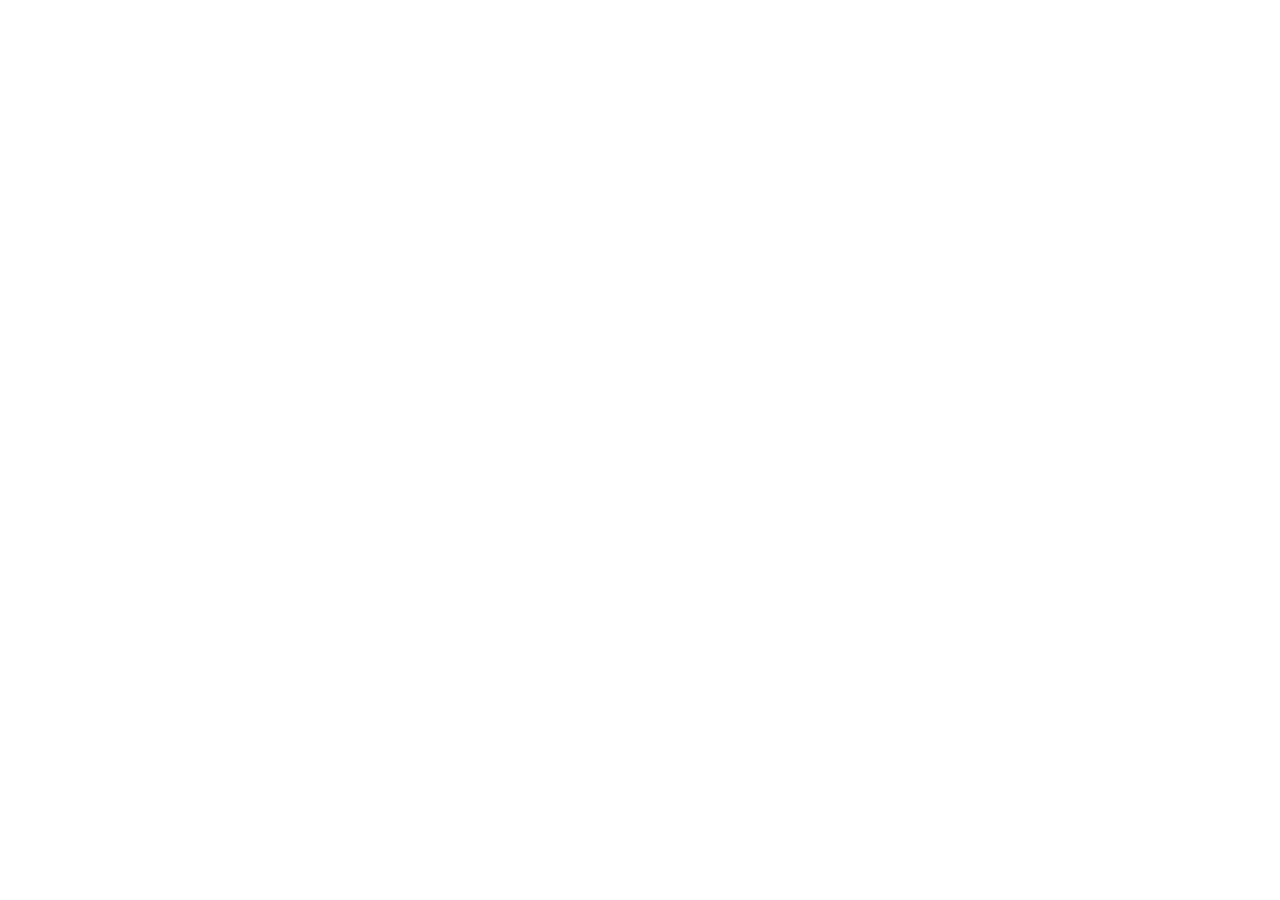
==== blog.html @ 16a59f58 "blog page added" ====
<!DOCTYPE html>
<html lang="en">
<head>
    <meta charset="UTF-8">
    <meta http-equiv="X-UA-Compatible" content="IE=edge">
    <meta name="viewport" content="width=device-width, initial-scale=1.0">
    <title>Speed Monster Blog</title>
</head>
<body>
    
</body>
</html>
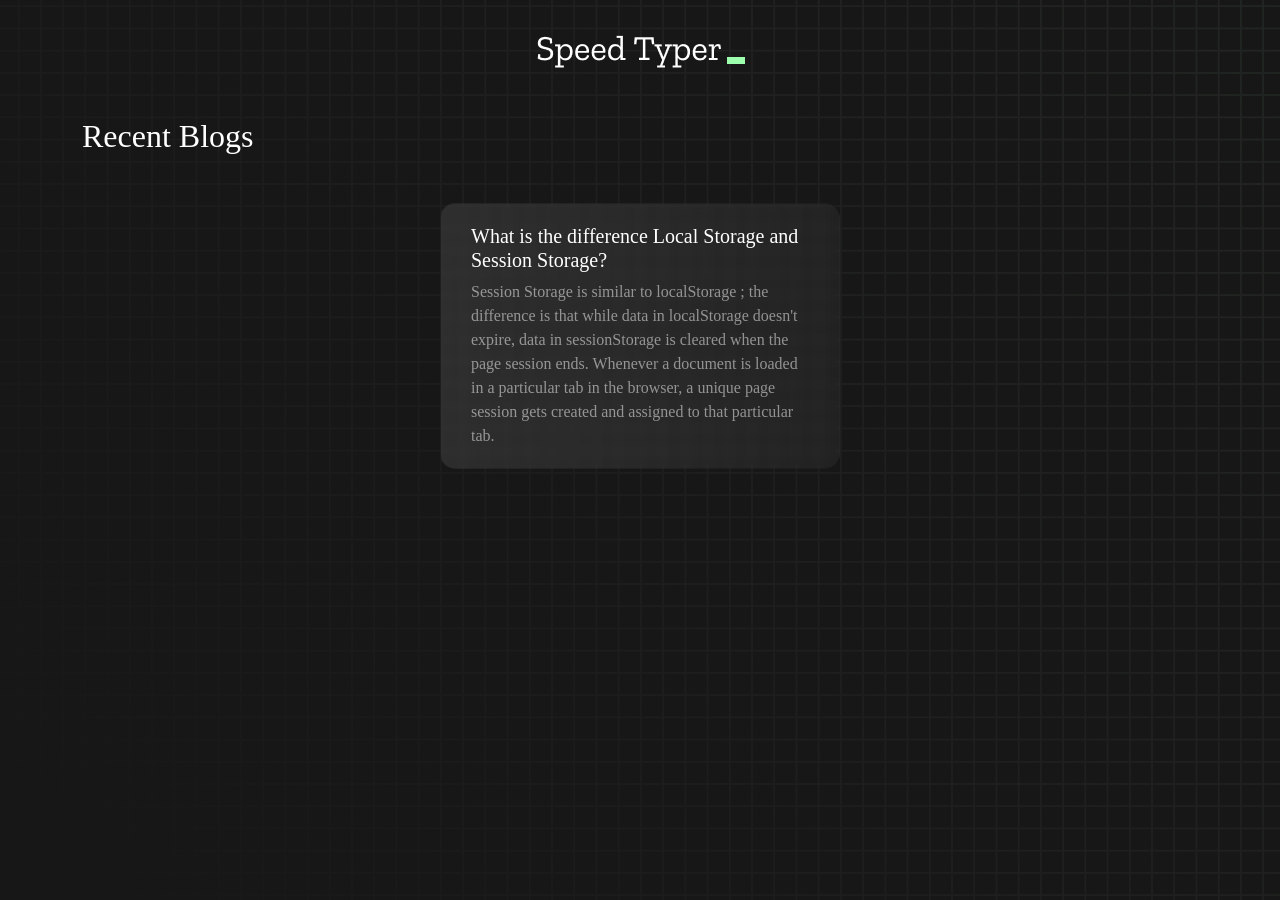
==== commit 51a86a6e: "single card  added" ====
--- a/blog.html
+++ b/blog.html
@@ -5,8 +5,26 @@
     <meta http-equiv="X-UA-Compatible" content="IE=edge">
     <meta name="viewport" content="width=device-width, initial-scale=1.0">
     <title>Speed Monster Blog</title>
-</head>
+    <link href="https://cdn.jsdelivr.net/npm/bootstrap@5.2.0/dist/css/bootstrap.min.css" rel="stylesheet"
+        integrity="sha384-gH2yIJqKdNHPEq0n4Mqa/HGKIhSkIHeL5AyhkYV8i59U5AR6csBvApHHNl/vI1Bx" crossorigin="anonymous">
+    <link rel="stylesheet" href="styles.css">
+    </head>
 <body>
+    <h1 class="title"><img src="./logo.png" /></h1>
+    <div class="container my-5 text-white">
+        <h2>Recent Blogs</h2>
+    </div>
+    <div class="container mt-3 d-flex justify-content-around flex-wrap">
+        <div class="card" style="max-width: 25rem;">
+            <div>
+                <h5 class="card-title">What is the difference Local Storage and Session Storage?</h5>
+                <p class="card-text text-white-50">Session Storage is similar to localStorage ; the difference is that while data in localStorage doesn't expire, data in sessionStorage is cleared when the page session ends. Whenever a document is loaded in a particular tab in the browser, a unique page session gets created and assigned to that particular tab.</p>
+            </div>
+        </div>
+    </div>
     
+    <script src="https://cdn.jsdelivr.net/npm/bootstrap@5.2.0/dist/js/bootstrap.bundle.min.js"
+        integrity="sha384-A3rJD856KowSb7dwlZdYEkO39Gagi7vIsF0jrRAoQmDKKtQBHUuLZ9AsSv4jD4Xa"
+        crossorigin="anonymous"></script>
 </body>
 </html>
--- a/styles.css
+++ b/styles.css
@@ -0,0 +1,202 @@
+* {
+  padding: 0;
+  margin: 0;
+  box-sizing: border-box;
+}
+
+body {
+  background-image: url("./bg.png");
+  background-size: cover;
+  background-position: left top;
+  font-family: "Zilla Slab", serif;
+}
+
+.box-container {
+  width: 70%;
+  margin: 0 auto;
+}
+
+#question {
+  height: 100px;
+  display: flex;
+  align-items: center;
+  justify-content: center;
+  color: white;
+  font-size: 25px;
+  border-radius: 15px;
+  background: rgb(255, 255, 255);
+  background: linear-gradient(
+    92.49deg,
+    rgba(255, 255, 255, 0.1) 0.18%,
+    rgba(255, 255, 255, 0.05) 99.85%
+  );
+  backdrop-filter: blur(5px);
+  margin-bottom: 30px;
+}
+
+#display {
+  height: 100px;
+  display: flex;
+  flex-wrap: wrap;
+  align-items: center;
+  padding-left: 5rem;
+  color: white;
+  font-size: 32px;
+  background-color: #171717;
+  border: 2px solid #9dffad;
+  border-radius: 15px;
+}
+
+#countdown {
+  position: fixed;
+  height: 100vh;
+  width: 100vw;
+  background-color: rgba(0, 0, 0, 0.8);
+  top: 0;
+  left: 0;
+  display: flex;
+  align-items: center;
+  justify-content: center;
+  font-size: 3rem;
+  color: white;
+  display: none;
+}
+#result {
+  position: fixed;
+  top: 50%; 
+  left: 50%;
+  transform: translate(-50%, -50%);
+  height: 250px;
+  width: 400px;
+  background-color: #171717;
+  border-radius: 15px;
+  border: 2px solid #9dffad;
+  color: white;
+  text-align: center;
+  padding: 2rem;
+}
+#show-time{
+  text-align: center;
+  color: white;
+  margin: 10px 0;
+}
+
+.green {
+  color: #9dffad;
+}
+.red {
+  color: #eb6565;
+}
+.bold {
+  font-weight: 700;
+}
+.inactive {
+  border: 2px solid white !important;
+}
+.hidden {
+  display: none;
+}
+.title {
+  text-align: center;
+  color: white;
+  margin: 20px 0;
+}
+
+.divider-container {
+  height: 80px;
+  display: flex;
+  justify-content: center;
+  align-items: center;
+  gap: 15px;
+  margin: 0 auto;
+}
+
+.line {
+  height: 2px;
+  background: white;
+  width: 100%;
+}
+
+.title2 {
+  color: white;
+  display: block;
+}
+
+.buttons {
+  display: flex;
+  justify-content: center;
+  margin: 30px 0;
+}
+button {
+  padding: 10px 20px;
+  border: none;
+  font-size: 16px;
+  font-weight: bold;
+  width: 300px;
+  height: 50px;
+  color: white;
+  background-color: #171717;
+  border-radius: 10px;
+  border: 2px solid #9dffad;
+  cursor: pointer;
+}
+
+#histories {
+  display: grid;
+  grid-template-columns: repeat(3 , 1fr);
+  gap: 20px;
+  flex-wrap: wrap;
+  justify-content: space-around;
+}
+
+.card {
+  width: 100%;
+  height: 100%;
+  padding: 50px;
+  display: flex;
+  flex-direction: column;
+  justify-content: space-between;
+  /* align-items: center; */
+  padding: 20px 30px;
+  color: white;
+  border-radius: 15px;
+  background: rgb(255, 255, 255);
+  background: linear-gradient(
+    92.49deg,
+    rgba(255, 255, 255, 0.1) 0.18%,
+    rgba(255, 255, 255, 0.05) 99.85%
+  );
+  backdrop-filter: blur(5px);
+  margin-bottom: 30px;
+}
+
+#modal-background {
+  background: rgb(255, 255, 255);
+  background: linear-gradient(
+    92.49deg,
+    rgba(255, 255, 255, 0.1) 0.18%,
+    rgba(255, 255, 255, 0.05) 99.85%
+  );
+  backdrop-filter: blur(5px);
+  height: 100vh;
+  width: 100%;
+  position: fixed;
+  top: 0;
+}
+
+@media only screen and (max-width: 1023px) {
+  .box-container {
+    padding: 0 20px;
+    width: 100%;
+  }
+  .card {
+    flex-direction: column;
+  }
+  #histories {
+    display: grid;
+    grid-template-columns: repeat(1 , 1fr);
+    gap: 20px;
+    flex-wrap: wrap;
+    justify-content: space-around;
+  }
+}
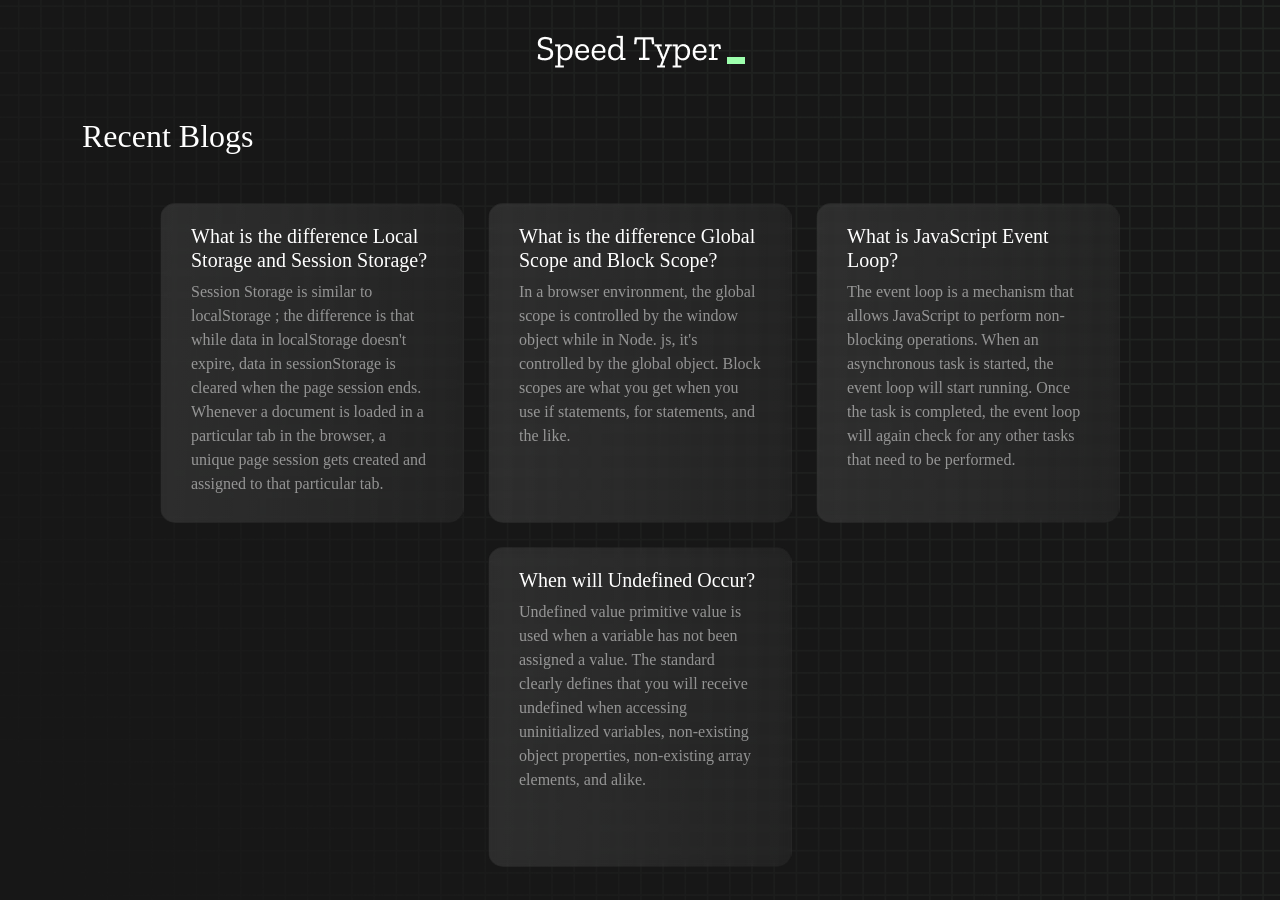
==== commit 73a88a14: "all  card  added" ====
--- a/blog.html
+++ b/blog.html
@@ -1,5 +1,6 @@
 <!DOCTYPE html>
 <html lang="en">
+
 <head>
     <meta charset="UTF-8">
     <meta http-equiv="X-UA-Compatible" content="IE=edge">
@@ -8,23 +9,51 @@
     <link href="https://cdn.jsdelivr.net/npm/bootstrap@5.2.0/dist/css/bootstrap.min.css" rel="stylesheet"
         integrity="sha384-gH2yIJqKdNHPEq0n4Mqa/HGKIhSkIHeL5AyhkYV8i59U5AR6csBvApHHNl/vI1Bx" crossorigin="anonymous">
     <link rel="stylesheet" href="styles.css">
-    </head>
+    <style>
+        .card{
+            margin-bottom: 0px;
+        }
+    </style>
+</head>
+
 <body>
     <h1 class="title"><img src="./logo.png" /></h1>
     <div class="container my-5 text-white">
         <h2>Recent Blogs</h2>
     </div>
-    <div class="container mt-3 d-flex justify-content-around flex-wrap">
-        <div class="card" style="max-width: 25rem;">
+    <div class="container d-flex justify-content-center gap-4 flex-wrap">
+        <div class="card" style="max-width: 19rem; min-height:20rem;">
             <div>
                 <h5 class="card-title">What is the difference Local Storage and Session Storage?</h5>
-                <p class="card-text text-white-50">Session Storage is similar to localStorage ; the difference is that while data in localStorage doesn't expire, data in sessionStorage is cleared when the page session ends. Whenever a document is loaded in a particular tab in the browser, a unique page session gets created and assigned to that particular tab.</p>
+                <p class="card-text text-white-50">Session Storage is similar to localStorage ; the difference is that
+                    while data in localStorage doesn't expire, data in sessionStorage is cleared when the page session
+                    ends. Whenever a document is loaded in a particular tab in the browser, a unique page session gets
+                    created and assigned to that particular tab.</p>
+            </div>
+        </div>
+        <div class="card" style="max-width: 19rem; min-height:20rem;">
+            <div>
+                <h5 class="card-title">What is the difference Global Scope and Block Scope?</h5>
+                <p class="card-text text-white-50">In a browser environment, the global scope is controlled by the window object while in Node. js, it's controlled by the global object. Block scopes are what you get when you use if statements, for statements, and the like.</p>
+            </div>
+        </div>
+        <div class="card" style="max-width: 19rem; min-height:20rem;">
+            <div>
+                <h5 class="card-title">What is JavaScript Event Loop?</h5>
+                <p class="card-text text-white-50">The event loop is a mechanism that allows JavaScript to perform non-blocking operations. When an asynchronous task is started, the event loop will start running. Once the task is completed, the event loop will again check for any other tasks that need to be performed.</p>
+            </div>
+        </div>
+        <div class="card" style="max-width: 19rem; min-height:20rem;">
+            <div>
+                <h5 class="card-title">When will Undefined Occur?</h5>
+                <p class="card-text text-white-50">Undefined value primitive value is used when a variable has not been assigned a value. The standard clearly defines that you will receive undefined when accessing uninitialized variables, non-existing object properties, non-existing array elements, and alike.</p>
             </div>
         </div>
     </div>
-    
+
     <script src="https://cdn.jsdelivr.net/npm/bootstrap@5.2.0/dist/js/bootstrap.bundle.min.js"
         integrity="sha384-A3rJD856KowSb7dwlZdYEkO39Gagi7vIsF0jrRAoQmDKKtQBHUuLZ9AsSv4jD4Xa"
         crossorigin="anonymous"></script>
 </body>
+
 </html>
